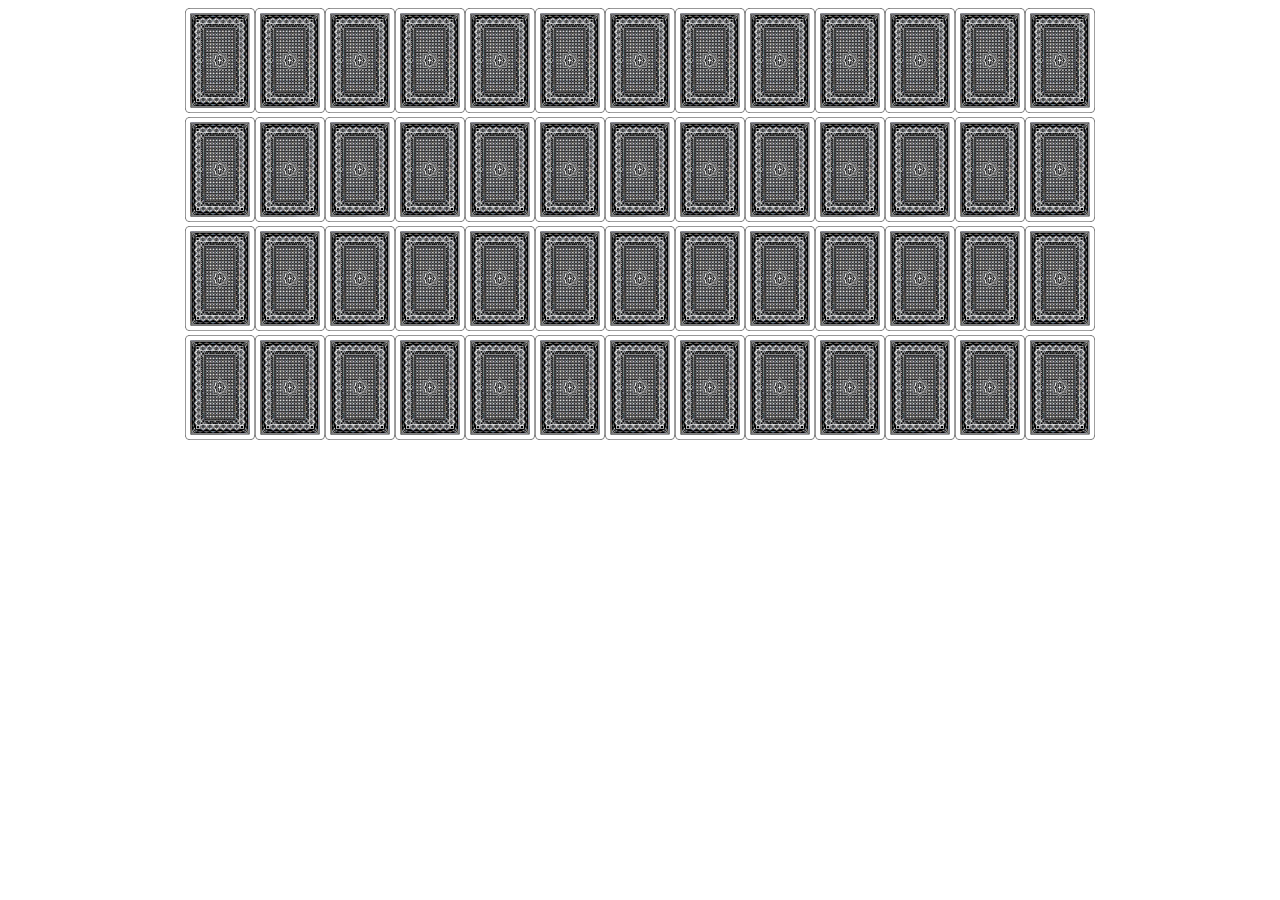
==== concentration/index.html @ 3731cdab "first commit." ====
<!DOCTYPE html>
<html lang="ja">
<head>
  <meta charset="UTF-8">
  <title>神経衰弱</title>
  <link rel="stylesheet" href="style.css">
  <script src="https://ajax.googleapis.com/ajax/libs/jquery/3.3.1/jquery.min.js"></script>
  <script src="main.js"></script>
</head>
<body>
  <div>
    <ul id="table"></ul>
  </div>
</body>
</html>
---- concentration/style.css ----
div {
  margin: 0 auto;
  width: 910px;
}

ul {
  display: flex;
  flex-wrap: wrap;
  list-style: none;
  margin: 0;
  padding: 0;
}

.card {
  position: relative;
  width: 70px;
}

img {
  width: 100%;
}

.card_reverse {
  left: 0;
  position: absolute;
  top: 0;
}

/* 表面の表示 */
.is-surface .card_surface {
  opacity: 1;
  transform: rotateY(0deg);
  transition: opacity 100ms 150ms, transform 300ms 150ms;
}
.is-surface .card_reverse {
  opacity: 0;
  transform: rotateY(90deg);
  transition: opacity 50ms 200ms, transform 300ms;
}

/* 裏面の表示 */
.is-reverse .card_surface {
  opacity: 0;
  transform:rotateY(90deg);
  transition: opacity 50ms 200ms, transform 300ms;
}
.is-reverse .card_reverse {
  opacity: 1;
  transform:rotateY(0deg);
  transition: opacity 100ms 150ms, transform 300ms 150ms;
}
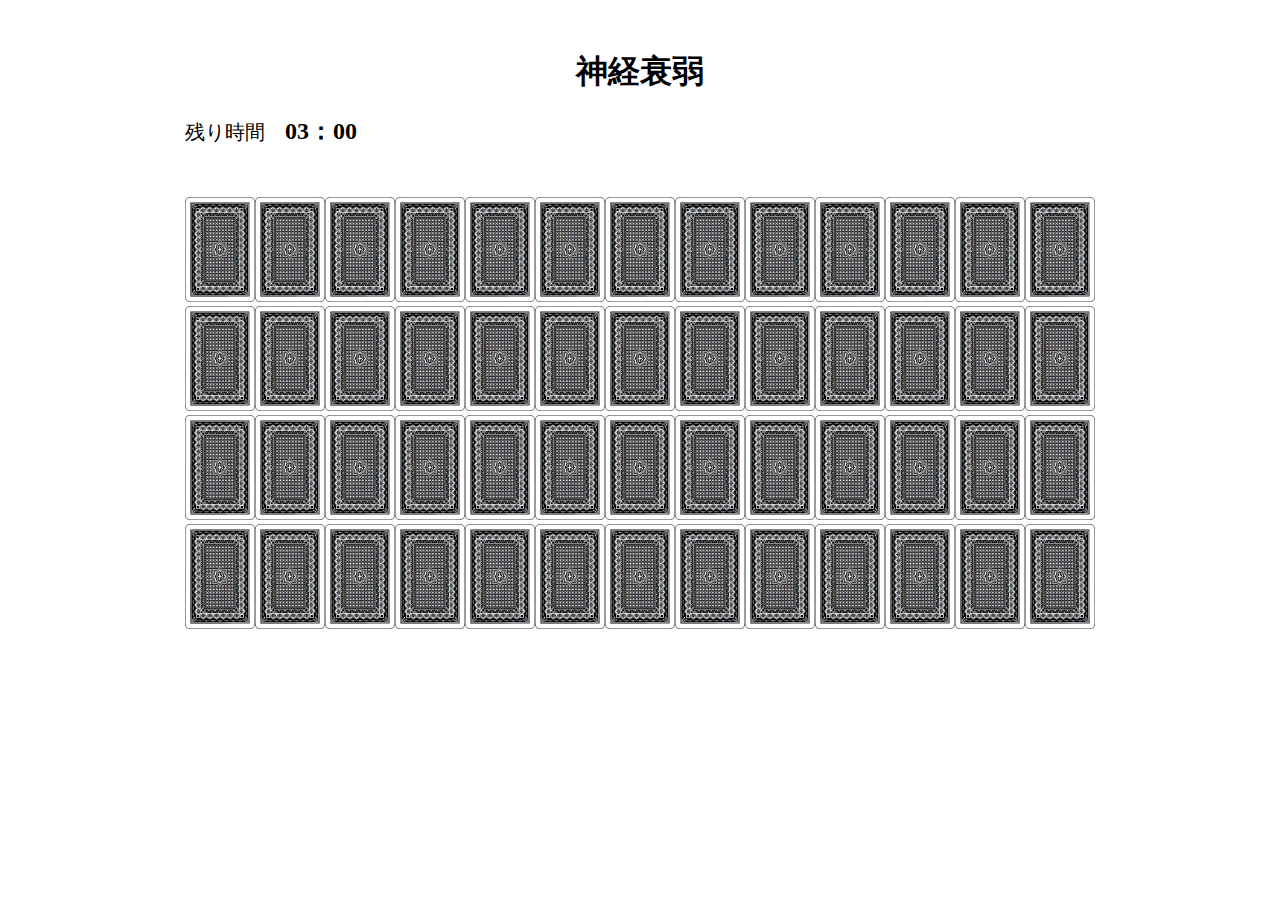
==== commit f08acc7c: "Timer機能の追加" ====
--- a/concentration/index.html
+++ b/concentration/index.html
@@ -8,8 +8,18 @@
   <script src="main.js"></script>
 </head>
 <body>
-  <div>
+  <div class="wrapper">
+    <h1>神経衰弱</h1>
+    <div class="timeLimit">残り時間<span id="timer"></span></div>
+  </div>
+  <div class="wrapper">
     <ul id="table"></ul>
+  </div>
+  <div id="result_wrapper" class="result-wrapper">
+    <div id="result" class="result-area">
+      <h2 id="result_title"></h2>
+      <p>獲得枚数<span id="result_count"></span>枚</p>
+    </div>
   </div>
 </body>
 </html>--- a/concentration/style.css
+++ b/concentration/style.css
@@ -1,6 +1,24 @@
-div {
-  margin: 0 auto;
+.wrapper {
+  margin: 50px auto;
   width: 910px;
+}
+
+h1 {
+  text-align: center;
+}
+
+.timeLimit {
+  font-size: 20px;
+}
+
+.timeLimit span {
+  font-size: 24px;
+  font-weight: bold;
+  margin-left: 20px;
+}
+
+.timeLimit span.limit {
+  color: #f00;
 }
 
 ul {
@@ -26,6 +44,10 @@
   top: 0;
 }
 
+.hit {
+  visibility: hidden;
+}
+
 /* 表面の表示 */
 .is-surface .card_surface {
   opacity: 1;
@@ -48,4 +70,39 @@
   opacity: 1;
   transform:rotateY(0deg);
   transition: opacity 100ms 150ms, transform 300ms 150ms;
+}
+
+.result-wrapper {
+  background: rgba(0, 0, 0, .8);
+  display: none;
+  height: 100%;
+  left: 0;
+  position: fixed;
+  top: 0;
+  width: 100%;
+}
+
+.result-area {
+  background: #004c8c;
+  border-radius: 20px;
+  height: 160px;
+  margin: 0;
+  padding: 20px 50px;
+  position: fixed;
+  text-align: center;
+  width: 300px;
+}
+
+h2 {
+  color: #fff;
+  font-size: 32px;
+}
+
+p {
+  color: #fff;
+}
+
+.result-area span {
+  font-size: 30px;
+  margin: 0 10px;
 }